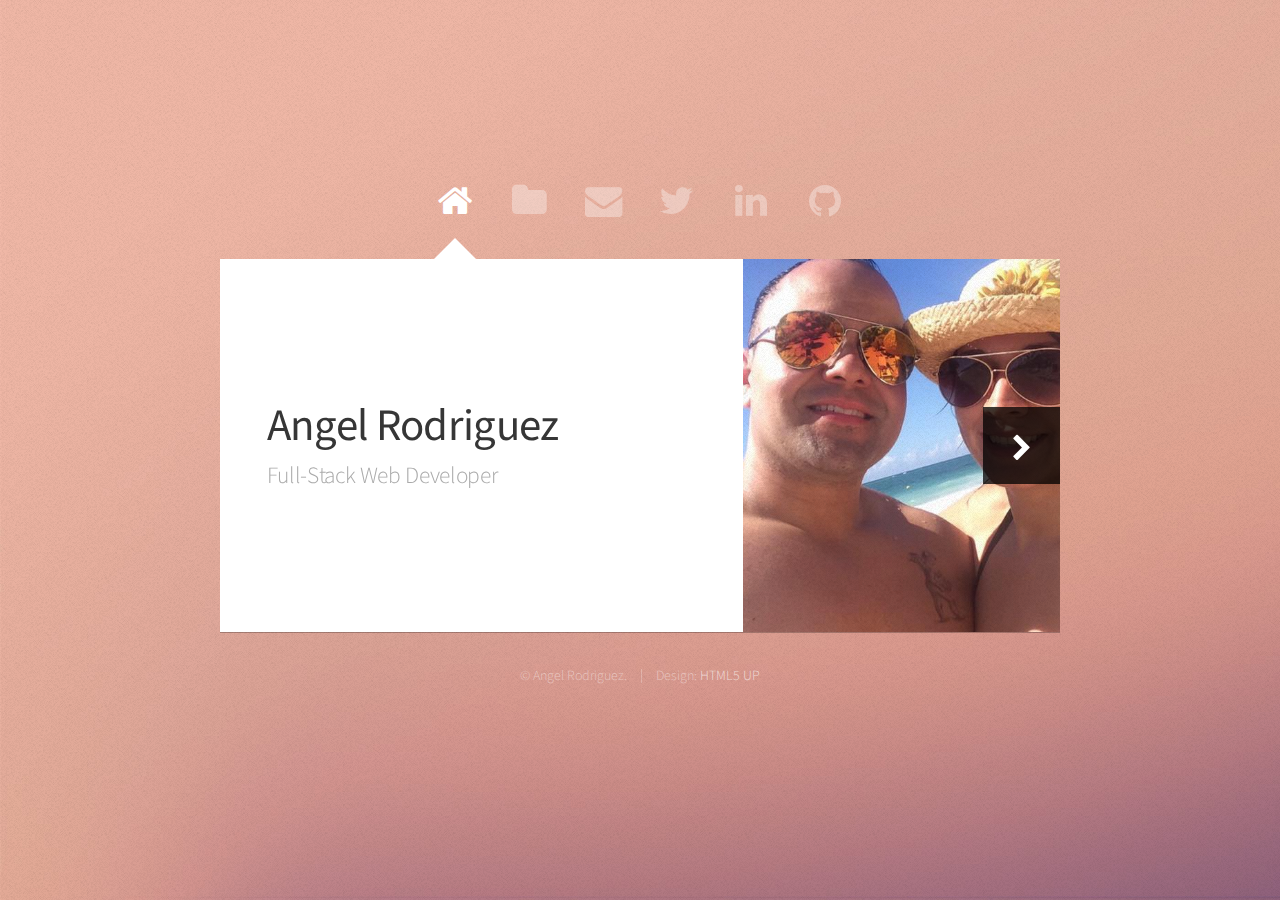
==== index.html @ 1087d77f "first commit" ====
<!DOCTYPE HTML>
<!--
	Astral by HTML5 UP
	html5up.net | @ajlkn
	Free for personal and commercial use under the CCA 3.0 license (html5up.net/license)
-->
<html>
	<head>
		<title>Angel Web Dev</title>
		<meta charset="utf-8" />
		<meta name="viewport" content="width=device-width, initial-scale=1, user-scalable=no" />
		<link rel="stylesheet" href="assets/css/main.css" />
		<noscript><link rel="stylesheet" href="assets/css/noscript.css" /></noscript>
	</head>
	<body class="is-preload">

		<!-- Wrapper-->
			<div id="wrapper">

				<!-- Nav -->
					<nav id="nav">
						<a href="#" class="icon fa-home"><span>Home</span></a>
						<a href="#work" class="icon fa-folder"><span>Work</span></a>
						<a href="#contact" class="icon fa-envelope"><span>Contact</span></a>
						<a href="https://twitter.com/AngelRoddy7" class="icon fa-twitter"><span>Twitter</span></a>
						<a href="https://www.linkedin.com/in/angelrodriguezlead/" class="icon fa-linkedin"><span>LinkedIn</span></a>
						<a href="https://github.com/angelr1076" class="icon fa-github"><span>Github</span></a>
					</nav>

				<!-- Main -->
					<div id="main">

						<!-- Me -->
							<article id="home" class="panel intro">
								<header>
									<h1>Angel Rodriguez</h1>
									<p>Full-Stack Web Developer</p>
								</header>
								<a href="#work" class="jumplink pic">
									<span class="arrow icon fa-chevron-right"><span>See my work</span></span>
									<img src="images/bekandme.jpg" alt="" />
								</a>
							</article>

						<!-- Work -->
							<article id="work" class="panel">
								<header>
									<h2>Portfolio</h2>
								</header>
								<p>
									Check out my work and drop me a message if you have any questions. I would love to hear from you!
								</p>
								<section>
									<div class="row">
										<div class="col-4 col-6-medium col-12-small">
											<a href="https://peaceful-spire-99261.herokuapp.com/" class="image fit"><img src="images/yelpcamp.jpg" alt="">Yelp Camp Clone</a>
										</div>
										<div class="col-4 col-6-medium col-12-small">
											<a href="https://angel-bible-verses.netlify.com/" class="image fit"><img src="images/bible.jpg" alt="">Bible Verse Generator</a>
										</div>
										<div class="col-4 col-6-medium col-12-small">
											<a href="https://angelr1076.github.io/flexpanels/" class="image fit"><img src="images/flexpanels.png" alt="">JS Flex Panels</a>
										</div>
										<div class="col-4 col-6-medium col-12-small">
											<a href="https://angelr1076.github.io/newColorGame/" class="image fit"><img src="images/color.jpg" alt="">JS RGB Color Game</a>
										</div>
										<div class="col-4 col-6-medium col-12-small">
											<a href="" class="image fit"><img src="images/jsclock.png" alt="">JS Real-Time Clock</a>
										</div>
										<div class="col-4 col-6-medium col-12-small">
											<a href="https://fcc-weather-app.netlify.com/" class="image fit"><img src="images/weather.jpg" alt="">Weather App Using OpenWeather API</a>
										</div>
										<div class="col-4 col-6-medium col-12-small">
											<a href="#" class="image fit"><img src="" alt=""></a>
										</div>
										<div class="col-4 col-6-medium col-12-small">
											<a href="#" class="image fit"><img src="" alt=""></a>
										</div>
										<div class="col-4 col-6-medium col-12-small">
											<a href="#" class="image fit"><img src="" alt=""></a>
										</div>
										<div class="col-4 col-6-medium col-12-small">
											<a href="#" class="image fit"><img src="" alt=""></a>
										</div>
										<div class="col-4 col-6-medium col-12-small">
											<a href="#" class="image fit"><img src="" alt=""></a>
										</div>
										<div class="col-4 col-6-medium col-12-small">
											<a href="#" class="image fit"><img src="" alt=""></a>
										</div>
									</div>
								</section>
							</article>

						<!-- Contact -->
							<article id="contact" class="panel">
								<header>
									<h2>Contact Me</h2>
								</header>
								<form action="https://formspree.io/angelr1076@gmail.com"
								method="POST">
									<div>
										<div class="row">
											<div class="col-6 col-12-medium">
												<input type="text" name="name" placeholder="Name" />
											</div>
											<div class="col-6 col-12-medium">
												<input type="text" name="email" placeholder="Email" />
											</div>
											<div class="col-12">
												<input type="text" name="subject" placeholder="Subject" />
											</div>
											<div class="col-12">
												<textarea name="message" placeholder="Message" rows="6"></textarea>
											</div>
											<div class="col-12">
												<input type="submit" value="Send Message" />
											</div>
										</div>
									</div>
								</form>
							</article>

					</div>

				<!-- Footer -->
					<div id="footer">
						<ul class="copyright">
							<li>&copy; Angel Rodriguez.</li><li>Design: <a href="http://html5up.net">HTML5 UP</a></li>
						</ul>
					</div>

			</div>

		<!-- Scripts -->
			<script src="assets/js/jquery.min.js"></script>
			<script src="assets/js/browser.min.js"></script>
			<script src="assets/js/breakpoints.min.js"></script>
			<script src="assets/js/util.js"></script>
			<script src="assets/js/main.js"></script>

	</body>
</html>
---- assets/css/main.css ----
@import url("https://fonts.googleapis.com/css?family=Source+Sans+Pro:300,400,300italic,400italic");
@import url("font-awesome.min.css");

/*
	Astral by HTML5 UP
	html5up.net | @ajlkn
	Free for personal and commercial use under the CCA 3.0 license (html5up.net/license)
*/

html, body, div, span, applet, object,
iframe, h1, h2, h3, h4, h5, h6, p, blockquote,
pre, a, abbr, acronym, address, big, cite,
code, del, dfn, em, img, ins, kbd, q, s, samp,
small, strike, strong, sub, sup, tt, var, b,
u, i, center, dl, dt, dd, ol, ul, li, fieldset,
form, label, legend, table, caption, tbody,
tfoot, thead, tr, th, td, article, aside,
canvas, details, embed, figure, figcaption,
footer, header, hgroup, menu, nav, output, ruby,
section, summary, time, mark, audio, video {
	margin: 0;
	padding: 0;
	border: 0;
	font-size: 100%;
	font: inherit;
	vertical-align: baseline;}

article, aside, details, figcaption, figure,
footer, header, hgroup, menu, nav, section {
	display: block;}

body {
	line-height: 1;
}

ol, ul {
	list-style: none;
}

blockquote, q {
	quotes: none;
}

	blockquote:before, blockquote:after, q:before, q:after {
		content: '';
		content: none;
	}

table {
	border-collapse: collapse;
	border-spacing: 0;
}

body {
	-webkit-text-size-adjust: none;
}

mark {
	background-color: transparent;
	color: inherit;
}

input::-moz-focus-inner {
	border: 0;
	padding: 0;
}

input, select, textarea {
	-moz-appearance: none;
	-webkit-appearance: none;
	-ms-appearance: none;
	appearance: none;
}

/* Row */

	.row {
		display: flex;
		flex-wrap: wrap;
		box-sizing: border-box;
		align-items: stretch;
	}

		.row > * {
			box-sizing: border-box;
		}

		.row.gtr-uniform > * > :last-child {
			margin-bottom: 0;
		}

		.row.aln-left {
			justify-content: flex-start;
		}

		.row.aln-center {
			justify-content: center;
		}

		.row.aln-right {
			justify-content: flex-end;
		}

		.row.aln-top {
			align-items: flex-start;
		}

		.row.aln-middle {
			align-items: center;
		}

		.row.aln-bottom {
			align-items: flex-end;
		}

		.row > .imp {
			order: -1;
		}

		.row > .col-1 {
			width: 8.3333333333%;
		}

		.row > .off-1 {
			margin-left: 8.3333333333%;
		}

		.row > .col-2 {
			width: 16.6666666667%;
		}

		.row > .off-2 {
			margin-left: 16.6666666667%;
		}

		.row > .col-3 {
			width: 25%;
		}

		.row > .off-3 {
			margin-left: 25%;
		}

		.row > .col-4 {
			width: 33.3333333333%;
		}

		.row > .off-4 {
			margin-left: 33.3333333333%;
		}

		.row > .col-5 {
			width: 41.6666666667%;
		}

		.row > .off-5 {
			margin-left: 41.6666666667%;
		}

		.row > .col-6 {
			width: 50%;
		}

		.row > .off-6 {
			margin-left: 50%;
		}

		.row > .col-7 {
			width: 58.3333333333%;
		}

		.row > .off-7 {
			margin-left: 58.3333333333%;
		}

		.row > .col-8 {
			width: 66.6666666667%;
		}

		.row > .off-8 {
			margin-left: 66.6666666667%;
		}

		.row > .col-9 {
			width: 75%;
		}

		.row > .off-9 {
			margin-left: 75%;
		}

		.row > .col-10 {
			width: 83.3333333333%;
		}

		.row > .off-10 {
			margin-left: 83.3333333333%;
		}

		.row > .col-11 {
			width: 91.6666666667%;
		}

		.row > .off-11 {
			margin-left: 91.6666666667%;
		}

		.row > .col-12 {
			width: 100%;
		}

		.row > .off-12 {
			margin-left: 100%;
		}

		.row.gtr-0 {
			margin-top: 0em;
			margin-left: 0em;
		}

			.row.gtr-0 > * {
				padding: 0em 0 0 0em;
			}

			.row.gtr-0.gtr-uniform {
				margin-top: 0em;
			}

				.row.gtr-0.gtr-uniform > * {
					padding-top: 0em;
				}

		.row.gtr-25 {
			margin-top: -0.3125em;
			margin-left: -0.3125em;
		}

			.row.gtr-25 > * {
				padding: 0.3125em 0 0 0.3125em;
			}

			.row.gtr-25.gtr-uniform {
				margin-top: -0.3125em;
			}

				.row.gtr-25.gtr-uniform > * {
					padding-top: 0.3125em;
				}

		.row.gtr-50 {
			margin-top: -0.625em;
			margin-left: -0.625em;
		}

			.row.gtr-50 > * {
				padding: 0.625em 0 0 0.625em;
			}

			.row.gtr-50.gtr-uniform {
				margin-top: -0.625em;
			}

				.row.gtr-50.gtr-uniform > * {
					padding-top: 0.625em;
				}

		.row {
			margin-top: -1.25em;
			margin-left: -1.25em;
		}

			.row > * {
				padding: 1.25em 0 0 1.25em;
			}

			.row.gtr-uniform {
				margin-top: -1.25em;
			}

				.row.gtr-uniform > * {
					padding-top: 1.25em;
				}

		.row.gtr-150 {
			margin-top: -1.875em;
			margin-left: -1.875em;
		}

			.row.gtr-150 > * {
				padding: 1.875em 0 0 1.875em;
			}

			.row.gtr-150.gtr-uniform {
				margin-top: -1.875em;
			}

				.row.gtr-150.gtr-uniform > * {
					padding-top: 1.875em;
				}

		.row.gtr-200 {
			margin-top: -2.5em;
			margin-left: -2.5em;
		}

			.row.gtr-200 > * {
				padding: 2.5em 0 0 2.5em;
			}

			.row.gtr-200.gtr-uniform {
				margin-top: -2.5em;
			}

				.row.gtr-200.gtr-uniform > * {
					padding-top: 2.5em;
				}

		@media screen and (max-width: 1680px) {

			.row {
				display: flex;
				flex-wrap: wrap;
				box-sizing: border-box;
				align-items: stretch;
			}

				.row > * {
					box-sizing: border-box;
				}

				.row.gtr-uniform > * > :last-child {
					margin-bottom: 0;
				}

				.row.aln-left {
					justify-content: flex-start;
				}

				.row.aln-center {
					justify-content: center;
				}

				.row.aln-right {
					justify-content: flex-end;
				}

				.row.aln-top {
					align-items: flex-start;
				}

				.row.aln-middle {
					align-items: center;
				}

				.row.aln-bottom {
					align-items: flex-end;
				}

				.row > .imp-xlarge {
					order: -1;
				}

				.row > .col-1-xlarge {
					width: 8.3333333333%;
				}

				.row > .off-1-xlarge {
					margin-left: 8.3333333333%;
				}

				.row > .col-2-xlarge {
					width: 16.6666666667%;
				}

				.row > .off-2-xlarge {
					margin-left: 16.6666666667%;
				}

				.row > .col-3-xlarge {
					width: 25%;
				}

				.row > .off-3-xlarge {
					margin-left: 25%;
				}

				.row > .col-4-xlarge {
					width: 33.3333333333%;
				}

				.row > .off-4-xlarge {
					margin-left: 33.3333333333%;
				}

				.row > .col-5-xlarge {
					width: 41.6666666667%;
				}

				.row > .off-5-xlarge {
					margin-left: 41.6666666667%;
				}

				.row > .col-6-xlarge {
					width: 50%;
				}

				.row > .off-6-xlarge {
					margin-left: 50%;
				}

				.row > .col-7-xlarge {
					width: 58.3333333333%;
				}

				.row > .off-7-xlarge {
					margin-left: 58.3333333333%;
				}

				.row > .col-8-xlarge {
					width: 66.6666666667%;
				}

				.row > .off-8-xlarge {
					margin-left: 66.6666666667%;
				}

				.row > .col-9-xlarge {
					width: 75%;
				}

				.row > .off-9-xlarge {
					margin-left: 75%;
				}

				.row > .col-10-xlarge {
					width: 83.3333333333%;
				}

				.row > .off-10-xlarge {
					margin-left: 83.3333333333%;
				}

				.row > .col-11-xlarge {
					width: 91.6666666667%;
				}

				.row > .off-11-xlarge {
					margin-left: 91.6666666667%;
				}

				.row > .col-12-xlarge {
					width: 100%;
				}

				.row > .off-12-xlarge {
					margin-left: 100%;
				}

				.row.gtr-0 {
					margin-top: 0em;
					margin-left: 0em;
				}

					.row.gtr-0 > * {
						padding: 0em 0 0 0em;
					}

					.row.gtr-0.gtr-uniform {
						margin-top: 0em;
					}

						.row.gtr-0.gtr-uniform > * {
							padding-top: 0em;
						}

				.row.gtr-25 {
					margin-top: -0.3125em;
					margin-left: -0.3125em;
				}

					.row.gtr-25 > * {
						padding: 0.3125em 0 0 0.3125em;
					}

					.row.gtr-25.gtr-uniform {
						margin-top: -0.3125em;
					}

						.row.gtr-25.gtr-uniform > * {
							padding-top: 0.3125em;
						}

				.row.gtr-50 {
					margin-top: -0.625em;
					margin-left: -0.625em;
				}

					.row.gtr-50 > * {
						padding: 0.625em 0 0 0.625em;
					}

					.row.gtr-50.gtr-uniform {
						margin-top: -0.625em;
					}

						.row.gtr-50.gtr-uniform > * {
							padding-top: 0.625em;
						}

				.row {
					margin-top: -1.25em;
					margin-left: -1.25em;
				}

					.row > * {
						padding: 1.25em 0 0 1.25em;
					}

					.row.gtr-uniform {
						margin-top: -1.25em;
					}

						.row.gtr-uniform > * {
							padding-top: 1.25em;
						}

				.row.gtr-150 {
					margin-top: -1.875em;
					margin-left: -1.875em;
				}

					.row.gtr-150 > * {
						padding: 1.875em 0 0 1.875em;
					}

					.row.gtr-150.gtr-uniform {
						margin-top: -1.875em;
					}

						.row.gtr-150.gtr-uniform > * {
							padding-top: 1.875em;
						}

				.row.gtr-200 {
					margin-top: -2.5em;
					margin-left: -2.5em;
				}

					.row.gtr-200 > * {
						padding: 2.5em 0 0 2.5em;
					}

					.row.gtr-200.gtr-uniform {
						margin-top: -2.5em;
					}

						.row.gtr-200.gtr-uniform > * {
							padding-top: 2.5em;
						}

		}

		@media screen and (max-width: 1280px) {

			.row {
				display: flex;
				flex-wrap: wrap;
				box-sizing: border-box;
				align-items: stretch;
			}

				.row > * {
					box-sizing: border-box;
				}

				.row.gtr-uniform > * > :last-child {
					margin-bottom: 0;
				}

				.row.aln-left {
					justify-content: flex-start;
				}

				.row.aln-center {
					justify-content: center;
				}

				.row.aln-right {
					justify-content: flex-end;
				}

				.row.aln-top {
					align-items: flex-start;
				}

				.row.aln-middle {
					align-items: center;
				}

				.row.aln-bottom {
					align-items: flex-end;
				}

				.row > .imp-large {
					order: -1;
				}

				.row > .col-1-large {
					width: 8.3333333333%;
				}

				.row > .off-1-large {
					margin-left: 8.3333333333%;
				}

				.row > .col-2-large {
					width: 16.6666666667%;
				}

				.row > .off-2-large {
					margin-left: 16.6666666667%;
				}

				.row > .col-3-large {
					width: 25%;
				}

				.row > .off-3-large {
					margin-left: 25%;
				}

				.row > .col-4-large {
					width: 33.3333333333%;
				}

				.row > .off-4-large {
					margin-left: 33.3333333333%;
				}

				.row > .col-5-large {
					width: 41.6666666667%;
				}

				.row > .off-5-large {
					margin-left: 41.6666666667%;
				}

				.row > .col-6-large {
					width: 50%;
				}

				.row > .off-6-large {
					margin-left: 50%;
				}

				.row > .col-7-large {
					width: 58.3333333333%;
				}

				.row > .off-7-large {
					margin-left: 58.3333333333%;
				}

				.row > .col-8-large {
					width: 66.6666666667%;
				}

				.row > .off-8-large {
					margin-left: 66.6666666667%;
				}

				.row > .col-9-large {
					width: 75%;
				}

				.row > .off-9-large {
					margin-left: 75%;
				}

				.row > .col-10-large {
					width: 83.3333333333%;
				}

				.row > .off-10-large {
					margin-left: 83.3333333333%;
				}

				.row > .col-11-large {
					width: 91.6666666667%;
				}

				.row > .off-11-large {
					margin-left: 91.6666666667%;
				}

				.row > .col-12-large {
					width: 100%;
				}

				.row > .off-12-large {
					margin-left: 100%;
				}

				.row.gtr-0 {
					margin-top: 0em;
					margin-left: 0em;
				}

					.row.gtr-0 > * {
						padding: 0em 0 0 0em;
					}

					.row.gtr-0.gtr-uniform {
						margin-top: 0em;
					}

						.row.gtr-0.gtr-uniform > * {
							padding-top: 0em;
						}

				.row.gtr-25 {
					margin-top: -0.3125em;
					margin-left: -0.3125em;
				}

					.row.gtr-25 > * {
						padding: 0.3125em 0 0 0.3125em;
					}

					.row.gtr-25.gtr-uniform {
						margin-top: -0.3125em;
					}

						.row.gtr-25.gtr-uniform > * {
							padding-top: 0.3125em;
						}

				.row.gtr-50 {
					margin-top: -0.625em;
					margin-left: -0.625em;
				}

					.row.gtr-50 > * {
						padding: 0.625em 0 0 0.625em;
					}

					.row.gtr-50.gtr-uniform {
						margin-top: -0.625em;
					}

						.row.gtr-50.gtr-uniform > * {
							padding-top: 0.625em;
						}

				.row {
					margin-top: -1.25em;
					margin-left: -1.25em;
				}

					.row > * {
						padding: 1.25em 0 0 1.25em;
					}

					.row.gtr-uniform {
						margin-top: -1.25em;
					}

						.row.gtr-uniform > * {
							padding-top: 1.25em;
						}

				.row.gtr-150 {
					margin-top: -1.875em;
					margin-left: -1.875em;
				}

					.row.gtr-150 > * {
						padding: 1.875em 0 0 1.875em;
					}

					.row.gtr-150.gtr-uniform {
						margin-top: -1.875em;
					}

						.row.gtr-150.gtr-uniform > * {
							padding-top: 1.875em;
						}

				.row.gtr-200 {
					margin-top: -2.5em;
					margin-left: -2.5em;
				}

					.row.gtr-200 > * {
						padding: 2.5em 0 0 2.5em;
					}

					.row.gtr-200.gtr-uniform {
						margin-top: -2.5em;
					}

						.row.gtr-200.gtr-uniform > * {
							padding-top: 2.5em;
						}

		}

		@media screen and (max-width: 980px) {

			.row {
				display: flex;
				flex-wrap: wrap;
				box-sizing: border-box;
				align-items: stretch;
			}

				.row > * {
					box-sizing: border-box;
				}

				.row.gtr-uniform > * > :last-child {
					margin-bottom: 0;
				}

				.row.aln-left {
					justify-content: flex-start;
				}

				.row.aln-center {
					justify-content: center;
				}

				.row.aln-right {
					justify-content: flex-end;
				}

				.row.aln-top {
					align-items: flex-start;
				}

				.row.aln-middle {
					align-items: center;
				}

				.row.aln-bottom {
					align-items: flex-end;
				}

				.row > .imp-medium {
					order: -1;
				}

				.row > .col-1-medium {
					width: 8.3333333333%;
				}

				.row > .off-1-medium {
					margin-left: 8.3333333333%;
				}

				.row > .col-2-medium {
					width: 16.6666666667%;
				}

				.row > .off-2-medium {
					margin-left: 16.6666666667%;
				}

				.row > .col-3-medium {
					width: 25%;
				}

				.row > .off-3-medium {
					margin-left: 25%;
				}

				.row > .col-4-medium {
					width: 33.3333333333%;
				}

				.row > .off-4-medium {
					margin-left: 33.3333333333%;
				}

				.row > .col-5-medium {
					width: 41.6666666667%;
				}

				.row > .off-5-medium {
					margin-left: 41.6666666667%;
				}

				.row > .col-6-medium {
					width: 50%;
				}

				.row > .off-6-medium {
					margin-left: 50%;
				}

				.row > .col-7-medium {
					width: 58.3333333333%;
				}

				.row > .off-7-medium {
					margin-left: 58.3333333333%;
				}

				.row > .col-8-medium {
					width: 66.6666666667%;
				}

				.row > .off-8-medium {
					margin-left: 66.6666666667%;
				}

				.row > .col-9-medium {
					width: 75%;
				}

				.row > .off-9-medium {
					margin-left: 75%;
				}

				.row > .col-10-medium {
					width: 83.3333333333%;
				}

				.row > .off-10-medium {
					margin-left: 83.3333333333%;
				}

				.row > .col-11-medium {
					width: 91.6666666667%;
				}

				.row > .off-11-medium {
					margin-left: 91.6666666667%;
				}

				.row > .col-12-medium {
					width: 100%;
				}

				.row > .off-12-medium {
					margin-left: 100%;
				}

				.row.gtr-0 {
					margin-top: 0em;
					margin-left: 0em;
				}

					.row.gtr-0 > * {
						padding: 0em 0 0 0em;
					}

					.row.gtr-0.gtr-uniform {
						margin-top: 0em;
					}

						.row.gtr-0.gtr-uniform > * {
							padding-top: 0em;
						}

				.row.gtr-25 {
					margin-top: -0.3125em;
					margin-left: -0.3125em;
				}

					.row.gtr-25 > * {
						padding: 0.3125em 0 0 0.3125em;
					}

					.row.gtr-25.gtr-uniform {
						margin-top: -0.3125em;
					}

						.row.gtr-25.gtr-uniform > * {
							padding-top: 0.3125em;
						}

				.row.gtr-50 {
					margin-top: -0.625em;
					margin-left: -0.625em;
				}

					.row.gtr-50 > * {
						padding: 0.625em 0 0 0.625em;
					}

					.row.gtr-50.gtr-uniform {
						margin-top: -0.625em;
					}

						.row.gtr-50.gtr-uniform > * {
							padding-top: 0.625em;
						}

				.row {
					margin-top: -1.25em;
					margin-left: -1.25em;
				}

					.row > * {
						padding: 1.25em 0 0 1.25em;
					}

					.row.gtr-uniform {
						margin-top: -1.25em;
					}

						.row.gtr-uniform > * {
							padding-top: 1.25em;
						}

				.row.gtr-150 {
					margin-top: -1.875em;
					margin-left: -1.875em;
				}

					.row.gtr-150 > * {
						padding: 1.875em 0 0 1.875em;
					}

					.row.gtr-150.gtr-uniform {
						margin-top: -1.875em;
					}

						.row.gtr-150.gtr-uniform > * {
							padding-top: 1.875em;
						}

				.row.gtr-200 {
					margin-top: -2.5em;
					margin-left: -2.5em;
				}

					.row.gtr-200 > * {
						padding: 2.5em 0 0 2.5em;
					}

					.row.gtr-200.gtr-uniform {
						margin-top: -2.5em;
					}

						.row.gtr-200.gtr-uniform > * {
							padding-top: 2.5em;
						}

		}

		@media screen and (max-width: 736px) {

			.row {
				display: flex;
				flex-wrap: wrap;
				box-sizing: border-box;
				align-items: stretch;
			}

				.row > * {
					box-sizing: border-box;
				}

				.row.gtr-uniform > * > :last-child {
					margin-bottom: 0;
				}

				.row.aln-left {
					justify-content: flex-start;
				}

				.row.aln-center {
					justify-content: center;
				}

				.row.aln-right {
					justify-content: flex-end;
				}

				.row.aln-top {
					align-items: flex-start;
				}

				.row.aln-middle {
					align-items: center;
				}

				.row.aln-bottom {
					align-items: flex-end;
				}

				.row > .imp-small {
					order: -1;
				}

				.row > .col-1-small {
					width: 8.3333333333%;
				}

				.row > .off-1-small {
					margin-left: 8.3333333333%;
				}

				.row > .col-2-small {
					width: 16.6666666667%;
				}

				.row > .off-2-small {
					margin-left: 16.6666666667%;
				}

				.row > .col-3-small {
					width: 25%;
				}

				.row > .off-3-small {
					margin-left: 25%;
				}

				.row > .col-4-small {
					width: 33.3333333333%;
				}

				.row > .off-4-small {
					margin-left: 33.3333333333%;
				}

				.row > .col-5-small {
					width: 41.6666666667%;
				}

				.row > .off-5-small {
					margin-left: 41.6666666667%;
				}

				.row > .col-6-small {
					width: 50%;
				}

				.row > .off-6-small {
					margin-left: 50%;
				}

				.row > .col-7-small {
					width: 58.3333333333%;
				}

				.row > .off-7-small {
					margin-left: 58.3333333333%;
				}

				.row > .col-8-small {
					width: 66.6666666667%;
				}

				.row > .off-8-small {
					margin-left: 66.6666666667%;
				}

				.row > .col-9-small {
					width: 75%;
				}

				.row > .off-9-small {
					margin-left: 75%;
				}

				.row > .col-10-small {
					width: 83.3333333333%;
				}

				.row > .off-10-small {
					margin-left: 83.3333333333%;
				}

				.row > .col-11-small {
					width: 91.6666666667%;
				}

				.row > .off-11-small {
					margin-left: 91.6666666667%;
				}

				.row > .col-12-small {
					width: 100%;
				}

				.row > .off-12-small {
					margin-left: 100%;
				}

				.row.gtr-0 {
					margin-top: 0em;
					margin-left: 0em;
				}

					.row.gtr-0 > * {
						padding: 0em 0 0 0em;
					}

					.row.gtr-0.gtr-uniform {
						margin-top: 0em;
					}

						.row.gtr-0.gtr-uniform > * {
							padding-top: 0em;
						}

				.row.gtr-25 {
					margin-top: -0.3125em;
					margin-left: -0.3125em;
				}

					.row.gtr-25 > * {
						padding: 0.3125em 0 0 0.3125em;
					}

					.row.gtr-25.gtr-uniform {
						margin-top: -0.3125em;
					}

						.row.gtr-25.gtr-uniform > * {
							padding-top: 0.3125em;
						}

				.row.gtr-50 {
					margin-top: -0.625em;
					margin-left: -0.625em;
				}

					.row.gtr-50 > * {
						padding: 0.625em 0 0 0.625em;
					}

					.row.gtr-50.gtr-uniform {
						margin-top: -0.625em;
					}

						.row.gtr-50.gtr-uniform > * {
							padding-top: 0.625em;
						}

				.row {
					margin-top: -1.25em;
					margin-left: -1.25em;
				}

					.row > * {
						padding: 1.25em 0 0 1.25em;
					}

					.row.gtr-uniform {
						margin-top: -1.25em;
					}

						.row.gtr-uniform > * {
							padding-top: 1.25em;
						}

				.row.gtr-150 {
					margin-top: -1.875em;
					margin-left: -1.875em;
				}

					.row.gtr-150 > * {
						padding: 1.875em 0 0 1.875em;
					}

					.row.gtr-150.gtr-uniform {
						margin-top: -1.875em;
					}

						.row.gtr-150.gtr-uniform > * {
							padding-top: 1.875em;
						}

				.row.gtr-200 {
					margin-top: -2.5em;
					margin-left: -2.5em;
				}

					.row.gtr-200 > * {
						padding: 2.5em 0 0 2.5em;
					}

					.row.gtr-200.gtr-uniform {
						margin-top: -2.5em;
					}

						.row.gtr-200.gtr-uniform > * {
							padding-top: 2.5em;
						}

		}

/* Basic */

	html {
		box-sizing: border-box;
	}

	*, *:before, *:after {
		box-sizing: inherit;
	}

	body {
		background-image: url("images/overlay.png"), url("images/bg.jpg");
		background-repeat: repeat, no-repeat;
		background-size: auto, 100% 100%;
		background-attachment: fixed;
		overflow-y: scroll;
	}

		body.is-preload *, body.is-preload *:before, body.is-preload *:after {
			-moz-animation: none !important;
			-webkit-animation: none !important;
			-ms-animation: none !important;
			animation: none !important;
			-moz-transition: none !important;
			-webkit-transition: none !important;
			-ms-transition: none !important;
			transition: none !important;
		}

	body, input, textarea, select {
		font-family: 'Source Sans Pro', sans-serif;
		font-weight: 300;
		color: #777777;
		font-size: 20pt;
		line-height: 1.75em;
	}

		@media screen and (max-width: 1680px) {

			body, input, textarea, select {
				font-size: 15pt;
			}

		}

		@media screen and (max-width: 1280px) {

			body, input, textarea, select {
				font-size: 14pt;
			}

		}

		@media screen and (max-width: 736px) {

			body, input, textarea, select {
				font-size: 12pt;
			}

		}

		@media screen and (max-width: 360px) {

			body, input, textarea, select {
				font-size: 11pt;
			}

		}

	strong, b, h1, h2, h3, h4, h5, h6 {
		font-weight: 400;
		color: #363636;
	}

	h1 {
		font-size: 2.4em;
		letter-spacing: -0.015em;
	}

	h2 {
		font-size: 1.8em;
		letter-spacing: -0.015em;
	}

	h3, h4, h5, h6 {
		font-size: 1.25em;
		letter-spacing: -0.015em;
	}

	@media screen and (max-width: 736px) {

		h1 {
			font-size: 1.75em;
		}

		h2 {
			font-size: 1.375em;
		}

		h3, h4, h5, h6 {
			font-size: 1em;
		}

	}

	blockquote {
		border-left: solid 0.5em #ddd;
		padding: 1em 0 1em 2em;
		font-style: italic;
	}

	em, i {
		font-style: italic;
	}

	hr {
		border: 0;
		border-top: solid 1px #ddd;
		padding: 1.5em 0 0 0;
		margin: 1.75em 0 0 0;
	}

	sub {
		position: relative;
		top: 0.5em;
		font-size: 0.8em;
	}

	sup {
		position: relative;
		top: -0.5em;
		font-size: 0.8em;
	}

	br.clear {
		clear: both;
	}

	p, ul, ol, dl, table, blockquote, form {
		margin-bottom: 2em;
	}

/* Table */

	table {
		width: 100%;
	}

		table.default tbody tr {
			border-bottom: solid 1px #f4f4f4;
		}

		table.default td {
			padding: 0.5em 1em 0.5em 1em;
		}

		table.default th {
			text-align: left;
			font-weight: 400;
			padding: 0.5em 1em 0.5em 1em;
		}

		table.default thead {
			border-bottom: solid 2px #f4f4f4;
		}

/* Form */

	form label {
		display: block;
		font-weight: 400;
		color: #363636;
		margin: 0 0 1em 0;
	}

	form input[type="text"],
	form input[type="email"],
	form input[type="password"],
	form select,
	form textarea {
		-webkit-appearance: none;
		border: 0;
		background: #f4f4f4;
		padding: 0.75em;
		width: 100%;
		-moz-transition: background-color .25s ease-in-out;
		-webkit-transition: background-color .25s ease-in-out;
		-ms-transition: background-color .25s ease-in-out;
		transition: background-color .25s ease-in-out;
	}

		form input[type="text"]:focus,
		form input[type="email"]:focus,
		form input[type="password"]:focus,
		form select:focus,
		form textarea:focus {
			background: #f8f8f8;
		}

	form input[type="text"],
	form input[type="email"],
	form input[type="password"],
	form select {
		line-height: 1.35em;
	}

	form ::-webkit-input-placeholder {
		color: #999;
	}

	form :-moz-placeholder {
		color: #999;
	}

	form ::-moz-placeholder {
		color: #999;
	}

	form :-ms-input-placeholder {
		color: #999;
	}

/* Section/Article */

	section, article {
		margin-bottom: 3em;
	}

		section > :last-child, section:last-child, article > :last-child, article:last-child {
			margin-bottom: 0;
		}

	header {
		margin: 0 0 1.5em 0;
	}

		header > p {
			margin: 0.5em 0 0 0;
			color: #aaa;
		}

		@media screen and (max-width: 736px) {

			header {
				margin: 0 0 1em 0;
			}

		}

/* Image */

	.image {
		display: inline-block;
	}

		.image img {
			display: block;
			width: 100%;
		}

		.image.fit {
			display: block;
			width: 100%;
		}

		.image.featured {
			display: block;
			width: 100%;
			margin: 0 0 2em 0;
		}

		.image.left {
			float: left;
			margin: 0 2em 2em 0;
		}

		.image.centered {
			display: block;
			margin: 0 0 2em 0;
		}

			.image.centered img {
				margin: 0 auto;
				width: auto;
			}

/* Button */

	input[type="button"],
	input[type="submit"],
	input[type="reset"],
	button,
	.button {
		-moz-transition: background-color .25s ease-in-out;
		-webkit-transition: background-color .25s ease-in-out;
		-ms-transition: background-color .25s ease-in-out;
		transition: background-color .25s ease-in-out;
		-webkit-appearance: none;
		display: inline-block;
		background-color: #222222;
		color: #ffffff;
		border: 0;
		cursor: pointer;
		outline: 0;
		padding: 0.7em 1.5em 0.7em 1.5em;
	}

		input[type="button"]:hover,
		input[type="submit"]:hover,
		input[type="reset"]:hover,
		button:hover,
		.button:hover {
			background-color: #333333;
		}

		input[type="button"]:active,
		input[type="submit"]:active,
		input[type="reset"]:active,
		button:active,
		.button:active {
			background-color: #444444;
		}

		input[type="button"].alt,
		input[type="submit"].alt,
		input[type="reset"].alt,
		button.alt,
		.button.alt {
			background-color: #777777;
		}

			input[type="button"].alt:hover,
			input[type="submit"].alt:hover,
			input[type="reset"].alt:hover,
			button.alt:hover,
			.button.alt:hover {
				background-color: #888888;
			}

			input[type="button"].alt:active,
			input[type="submit"].alt:active,
			input[type="reset"].alt:active,
			button.alt:active,
			.button.alt:active {
				background-color: #999999;
			}

		input[type="button"].small,
		input[type="submit"].small,
		input[type="reset"].small,
		button.small,
		.button.small {
			font-size: 0.75em;
		}

		input[type="button"].large,
		input[type="submit"].large,
		input[type="reset"].large,
		button.large,
		.button.large {
			font-size: 1.25em;
			padding: 0.5em 1.25em 0.5em 1.25em;
		}

		input[type="button"].xlarge,
		input[type="submit"].xlarge,
		input[type="reset"].xlarge,
		button.xlarge,
		.button.xlarge {
			font-size: 1.5em;
			padding: 0.5em 1.25em 0.5em 1.25em;
		}

		@media screen and (max-width: 736px) {

			input[type="button"],
			input[type="submit"],
			input[type="reset"],
			button,
			.button {
				width: 100%;
			}

		}

/* List */

	ul {
		list-style: disc;
		padding-left: 1em;
	}

		ul li {
			padding-left: 0.5em;
		}

	ol {
		list-style: decimal;
		padding-left: 1.25em;
	}

		ol li {
			padding-left: 0.25em;
		}

/* Actions */

	ul.actions {
		list-style: none;
		padding-left: 0;
	}

		ul.actions li {
			display: inline-block;
			padding-left: 0;
			margin: 0 0 0 0.5em;
		}

			ul.actions li:first-child {
				margin-left: 0;
			}

		@media screen and (max-width: 736px) {

			ul.actions li {
				display: block;
				margin: 0.75em 0 0 0;
			}

				ul.actions li:first-child {
					margin-top: 0;
				}

		}

/* Icons */

	.icon {
		position: relative;
		text-decoration: none;
	}

		.icon:before {
			-moz-osx-font-smoothing: grayscale;
			-webkit-font-smoothing: antialiased;
			font-family: FontAwesome;
			font-style: normal;
			font-weight: normal;
			text-transform: none !important;
		}

		.icon > .label {
			display: none;
		}

/* Nav */

	a {
		text-decoration: none;
	}

	#nav {
		text-align: center;
		height: 4.25em;
		cursor: default;
	}

		#nav a {
			position: relative;
			display: inline-block;
			color: #ffffff;
			width: 1em;
			height: 1em;
			line-height: 0.9em;
			font-size: 2.5em;
			margin: 0 0.25em 0 0.25em;
			opacity: 0.35;
			outline: 0;
			-moz-transition: opacity .25s ease-in-out;
			-webkit-transition: opacity .25s ease-in-out;
			-ms-transition: opacity .25s ease-in-out;
			transition: opacity .25s ease-in-out;
		}

			#nav a.icon:before {
				padding-right: 0;
			}

			#nav a:before {
				font-size: 0.8em;
			}

			#nav a:after {
				content: '';
				display: block;
				position: absolute;
				left: 50%;
				bottom: -0.75em;
				margin-left: -0.5em;
				border-bottom: solid 0em #ffffff;
				border-left: solid 0.5em transparent;
				border-right: solid 0.5em transparent;
				-moz-transition: border-bottom-width .25s ease-in-out;
				-webkit-transition: border-bottom-width .25s ease-in-out;
				-ms-transition: border-bottom-width .25s ease-in-out;
				transition: border-bottom-width .25s ease-in-out;
			}

			#nav a span {
				display: block;
				position: absolute;
				background: #222222;
				color: #ffffff;
				top: -2.75em;
				font-size: 0.3em;
				height: 2.25em;
				line-height: 2.25em;
				left: 50%;
				opacity: 0;
				-moz-transition: opacity .25s ease-in-out;
				-webkit-transition: opacity .25s ease-in-out;
				-ms-transition: opacity .25s ease-in-out;
				transition: opacity .25s ease-in-out;
				width: 5.5em;
				margin-left: -2.75em;
			}

				#nav a span:after {
					content: '';
					display: block;
					position: absolute;
					bottom: -0.4em;
					left: 50%;
					margin-left: -0.6em;
					border-top: solid 0.6em #222222;
					border-left: solid 0.6em transparent;
					border-right: solid 0.6em transparent;
				}

			#nav a:hover {
				opacity: 1.0;
			}

				#nav a:hover span {
					opacity: 1.0;
				}

			#nav a.active {
				opacity: 1.0;
			}

				#nav a.active:after {
					border-bottom-width: 0.5em;
				}

		@media screen and (max-width: 980px) {

			#nav a span {
				display: none;
			}

		}

/* Wrapper */

	#wrapper {
		width: 45em;
		margin: 0 auto;
		min-height: 100vh;
		max-width: 100%;
		padding: 4em 0;
		display: -moz-flex;
		display: -webkit-flex;
		display: -ms-flex;
		display: flex;
		-moz-flex-direction: column;
		-webkit-flex-direction: column;
		-ms-flex-direction: column;
		flex-direction: column;
		-moz-align-items: center;
		-webkit-align-items: center;
		-ms-align-items: center;
		align-items: center;
		-moz-justify-content: center;
		-webkit-justify-content: center;
		-ms-justify-content: center;
		justify-content: center;
		-moz-transition: opacity 1s ease-in-out;
		-webkit-transition: opacity 1s ease-in-out;
		-ms-transition: opacity 1s ease-in-out;
		transition: opacity 1s ease-in-out;
	}

		body.is-preload #wrapper {
			opacity: 0;
		}

		@media screen and (max-width: 1280px) {

			#wrapper {
				padding: 3em 0;
				max-width: calc(100% - 6em);
			}

		}

		@media screen and (max-width: 980px) {

			#wrapper {
				padding: 1.5em 0;
				max-width: calc(100% - 8em);
			}

		}

		@media screen and (max-width: 736px) {

			#wrapper {
				padding: 1em 0;
				max-width: calc(100% - 2em);
			}

		}

		@media screen and (max-width: 360px) {

			#wrapper {
				padding: 1em 0;
				max-width: 100%;
			}

		}

/* Main */

	#main {
		position: relative;
		overflow: hidden;
		width: 100%;
		background: #ffffff;
		box-shadow: 0px 1px 0px 0px rgba(0, 0, 0, 0.25);
		-moz-transition: min-height 0.5s ease-in-out, max-height 0.5s ease-in-out;
		-webkit-transition: min-height 0.5s ease-in-out, max-height 0.5s ease-in-out;
		-ms-transition: min-height 0.5s ease-in-out, max-height 0.5s ease-in-out;
		transition: min-height 0.5s ease-in-out, max-height 0.5s ease-in-out;
	}

		#main > .panel {
			-moz-transition: opacity 0.25s ease-in-out;
			-webkit-transition: opacity 0.25s ease-in-out;
			-ms-transition: opacity 0.25s ease-in-out;
			transition: opacity 0.25s ease-in-out;
			margin-bottom: 0;
			position: relative;
			padding: 3.5em 2.5em 2.5em 2.5em;
			width: 100%;
		}

			#main > .panel.inactive {
				opacity: 0;
			}

			@media screen and (max-width: 736px) {

				#main > .panel {
					padding: 2em 1.5em 1.5em 1.5em;
				}

			}

			#main > .panel.intro {
				padding: 0;
				height: 20em;
				display: -moz-flex;
				display: -webkit-flex;
				display: -ms-flex;
				display: flex;
				-moz-flex-direction: row;
				-webkit-flex-direction: row;
				-ms-flex-direction: row;
				flex-direction: row;
				-moz-align-items: center;
				-webkit-align-items: center;
				-ms-align-items: center;
				align-items: center;
			}

				#main > .panel.intro .pic {
					text-decoration: none;
					position: relative;
					-moz-flex-grow: 0;
					-webkit-flex-grow: 0;
					-ms-flex-grow: 0;
					flex-grow: 0;
					-moz-flex-shrink: 0;
					-webkit-flex-shrink: 0;
					-ms-flex-shrink: 0;
					flex-shrink: 0;
					width: 17em;
					height: 100%;
				}

					#main > .panel.intro .pic:before {
						content: '';
						position: absolute;
						top: 0;
						left: 0;
						background: url("images/overlay.png");
						width: 100%;
						height: 100%;
						z-index: 1;
					}

					#main > .panel.intro .pic img {
						position: relative;
						display: block;
						position: absolute;
						top: 0;
						left: 0;
						width: 100%;
						height: 100%;
						-moz-object-fit: cover;
						-webkit-object-fit: cover;
						-ms-object-fit: cover;
						object-fit: cover;
						-moz-object-position: center;
						-webkit-object-position: center;
						-ms-object-position: center;
						object-position: center;
					}

					#main > .panel.intro .pic .arrow {
						display: block;
						position: absolute;
						right: 0;
						top: 50%;
						margin-top: -1.375em;
						width: 2.75em;
						height: 2.75em;
						background: #000;
						background: rgba(0, 0, 0, 0.75);
						color: #ffffff;
						text-align: center;
						line-height: 2.75em;
						font-size: 1.5em;
						z-index: 1;
						-moz-transition: width .15s ease-in-out, padding-right .15s ease-in-out;
						-webkit-transition: width .15s ease-in-out, padding-right .15s ease-in-out;
						-ms-transition: width .15s ease-in-out, padding-right .15s ease-in-out;
						transition: width .15s ease-in-out, padding-right .15s ease-in-out;
					}

						#main > .panel.intro .pic .arrow:before {
							position: relative;
							padding-right: 0;
							top: 0.125em;
						}

						#main > .panel.intro .pic .arrow span {
							display: block;
							text-indent: -9999px;
						}

					#main > .panel.intro .pic:hover .arrow {
						width: 3em;
						padding-right: 0.25em;
					}

				#main > .panel.intro header {
					-moz-flex-grow: 1;
					-webkit-flex-grow: 1;
					-ms-flex-grow: 1;
					flex-grow: 1;
					-moz-flex-shrink: 1;
					-webkit-flex-shrink: 1;
					-ms-flex-shrink: 1;
					flex-shrink: 1;
					padding: 3.5em 2.5em;
					margin-bottom: 0;
					width: 100%;
				}

					#main > .panel.intro header h1 {
						line-height: 1.25em;
						margin-bottom: 0;
					}

					#main > .panel.intro header p {
						letter-spacing: -0.015em;
						font-size: 1.25em;
						margin: 0.25em 0 0 0;
					}

				@media screen and (max-width: 980px) {

					#main > .panel.intro {
						-moz-flex-direction: column;
						-webkit-flex-direction: column;
						-ms-flex-direction: column;
						flex-direction: column;
						height: auto;
					}

						#main > .panel.intro .pic {
							height: 25em;
							width: 100%;
						}

						#main > .panel.intro header {
							padding: 4em;
							text-align: center;
						}

				}

				@media screen and (max-width: 736px) {

					#main > .panel.intro .pic {
						height: 20em;
					}

					#main > .panel.intro header {
						padding: 2.75em 2em 2.5em 2em;
					}

						#main > .panel.intro header p {
							font-size: 1em;
							margin: 0.25em 0 0 0;
						}

				}

/* Footer */

	#footer {
		color: rgba(255, 255, 255, 0.45);
		text-align: center;
		padding: 2em 0 0 0;
		font-size: 0.75em;
	}

		#footer a {
			color: #ddd;
			color: rgba(255, 255, 255, 0.65);
			-moz-transition: color .25s ease-in-out;
			-webkit-transition: color .25s ease-in-out;
			-ms-transition: color .25s ease-in-out;
			transition: color .25s ease-in-out;
		}

			#footer a:hover {
				color: white;
			}

		#footer .copyright {
			list-style: none;
			padding-left: 0;
		}

			#footer .copyright li {
				display: inline-block;
				padding-left: 1em;
				margin-left: 1em;
				border-left: solid 1px rgba(255, 255, 255, 0.25);
				line-height: 1;
			}

				#footer .copyright li:first-child {
					padding-left: 0;
					margin-left: 0;
					border-left: 0;
				}

		@media screen and (max-width: 736px) {

			#footer .copyright li {
				padding-left: 0.5em;
				margin-left: 0.5em;
			}

		}
---- assets/css/noscript.css ----
/*
	Astral by HTML5 UP
	html5up.net | @ajlkn
	Free for personal and commercial use under the CCA 3.0 license (html5up.net/license)
*/

/* Wrapper */

	#wrapper {
		opacity: 1 !important;
	}

/* Nav */

	#nav a {
		opacity: 1.0;
	}

		#nav a:before, #nav a:after {
			display: none;
		}

		#nav a span {
			top: 0;
			opacity: 1.0;
		}

			#nav a span:after {
				display: none;
			}

/* Main */

	#main {
		background: none;
		box-shadow: none;
	}

		#main > .panel {
			background: #ffffff;
			margin-bottom: 2em;
		}

			#main > .panel:last-child {
				margin-bottom: 0;
			}
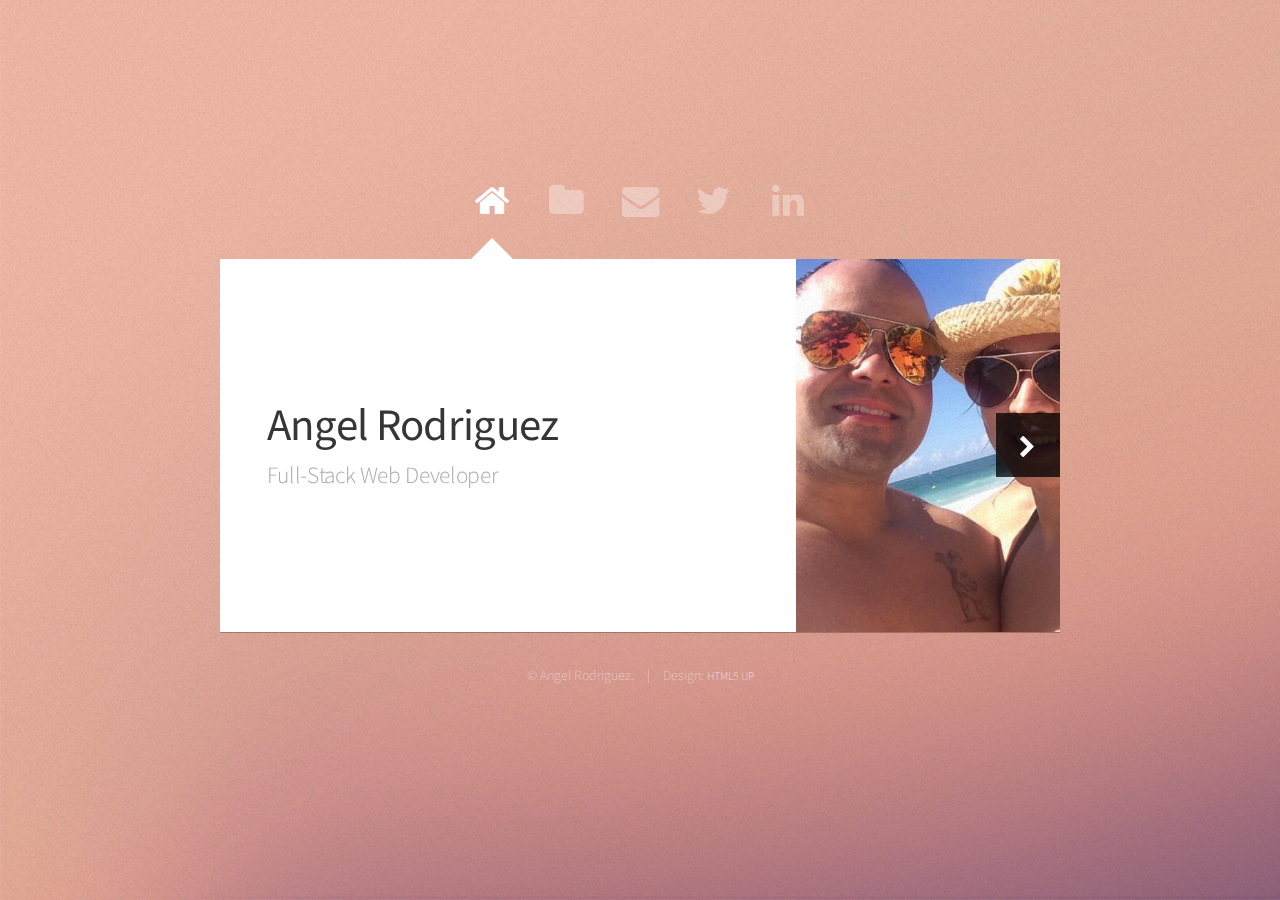
==== commit dee1942e: "update" ====
--- a/index.html
+++ b/index.html
@@ -24,7 +24,7 @@
 						<a href="#contact" class="icon fa-envelope"><span>Contact</span></a>
 						<a href="https://twitter.com/AngelRoddy7" class="icon fa-twitter"><span>Twitter</span></a>
 						<a href="https://www.linkedin.com/in/angelrodriguezlead/" class="icon fa-linkedin"><span>LinkedIn</span></a>
-						<a href="https://github.com/angelr1076" class="icon fa-github"><span>Github</span></a>
+						<!-- <a href="https://github.com/angelr1076" class="icon fa-github"><span>Github</span></a> -->
 					</nav>
 
 				<!-- Main -->
--- a/assets/css/main.css
+++ b/assets/css/main.css
@@ -1553,6 +1553,7 @@
 		.image img {
 			display: block;
 			width: 100%;
+			border-radius: 5px;
 		}
 
 		.image.fit {
@@ -1754,6 +1755,7 @@
 
 	a {
 		text-decoration: none;
+		font-size: smaller;
 	}
 
 	#nav {
